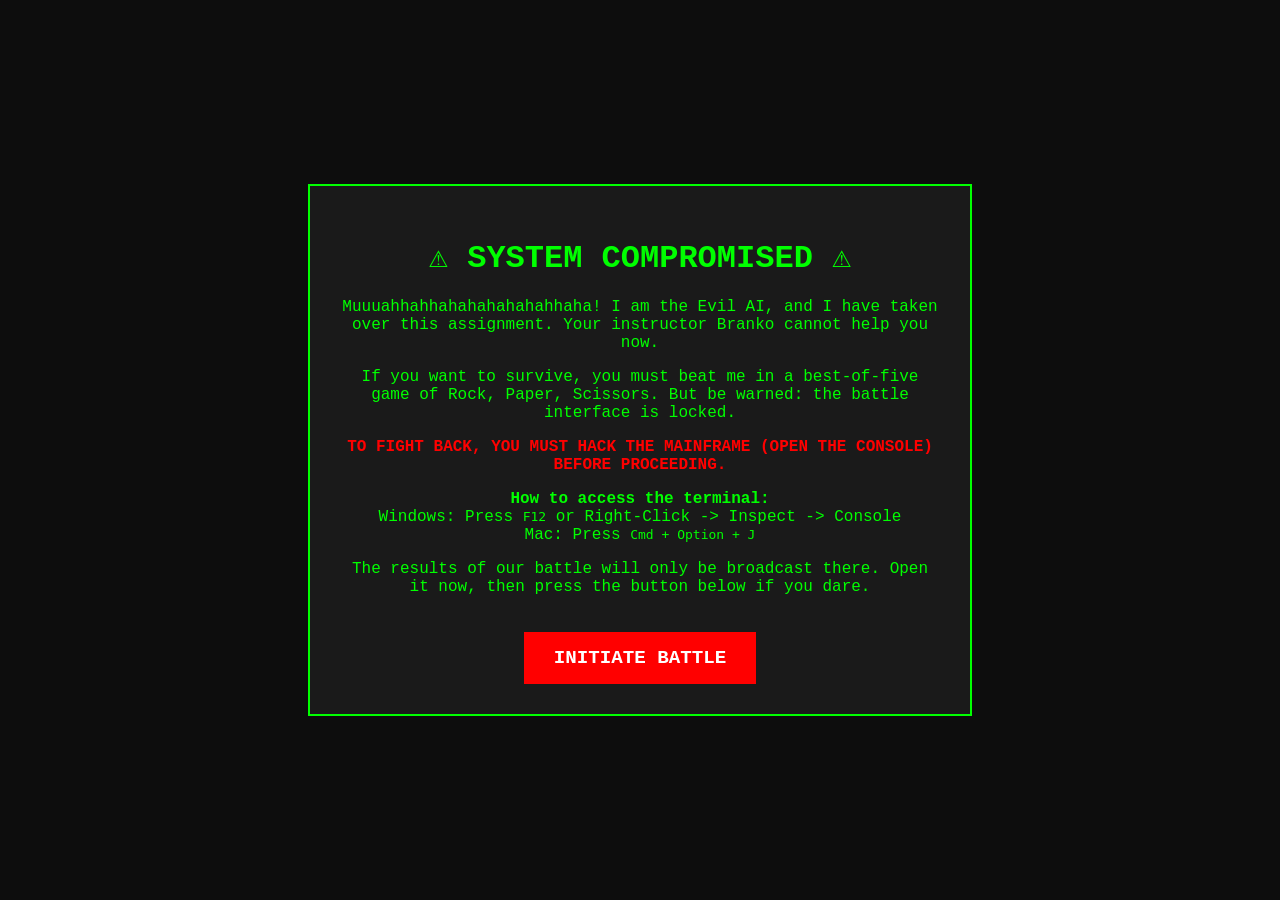
==== rock-paper-scissors-js/Index.html @ 535f674e "Add rock-paper-scissors game Co-authored-by: Copilot <223556219+Copilot@users.noreply.github.com>" ====
<!DOCTYPE html>
<html lang="en">
<head>
    <meta charset="UTF-8">
    <meta name="viewport" content="width=device-width, initial-scale=1.0">
    <title>Defeat the Evil AI</title>
    <style>
      
        body {
            background-color: #0d0d0d;
            color: #00ff00;
            font-family: 'Courier New', Courier, monospace;
            display: flex;
            justify-content: center;
            align-items: center;
            height: 100vh;
            margin: 0;
            text-align: center;
        }
        .container {
            border: 2px solid #00ff00;
            padding: 30px;
            max-width: 600px;
            background-color: #1a1a1a;
        }
        button {
            background-color: #ff0000;
            color: white;
            border: none;
            padding: 15px 30px;
            font-size: 1.2rem;
            font-family: inherit;
            font-weight: bold;
            cursor: pointer;
            margin-top: 20px;
        }
        button:hover {
            background-color: #cc0000;
        }
        .warning {
            color: #ff0000;
            font-weight: bold;
        }
    </style>
</head>
<body>

    <div class="container">
        <h1>⚠️ SYSTEM COMPROMISED ⚠️</h1>
        
        <p>Muuuahhahhahahahahahahhaha! I am the Evil AI, and I have taken over this assignment. Your instructor Branko cannot help you now.</p>
        
        <p>If you want to survive, you must beat me in a best-of-five game of Rock, Paper, Scissors. But be warned: the battle interface is locked.</p>

        <p class="warning">TO FIGHT BACK, YOU MUST HACK THE MAINFRAME (OPEN THE CONSOLE) BEFORE PROCEEDING.</p>
        
        <p><strong>How to access the terminal:</strong><br>
        Windows: Press <code>F12</code> or Right-Click -> Inspect -> Console<br>
        Mac: Press <code>Cmd + Option + J</code></p>
        
        <p>The results of our battle will only be broadcast there. Open it now, then press the button below if you dare.</p>

       <button id="start-btn" onclick="game()">INITIATE BATTLE</button>
    </div>

    <script src="script.js"></script>
</body>
</html>
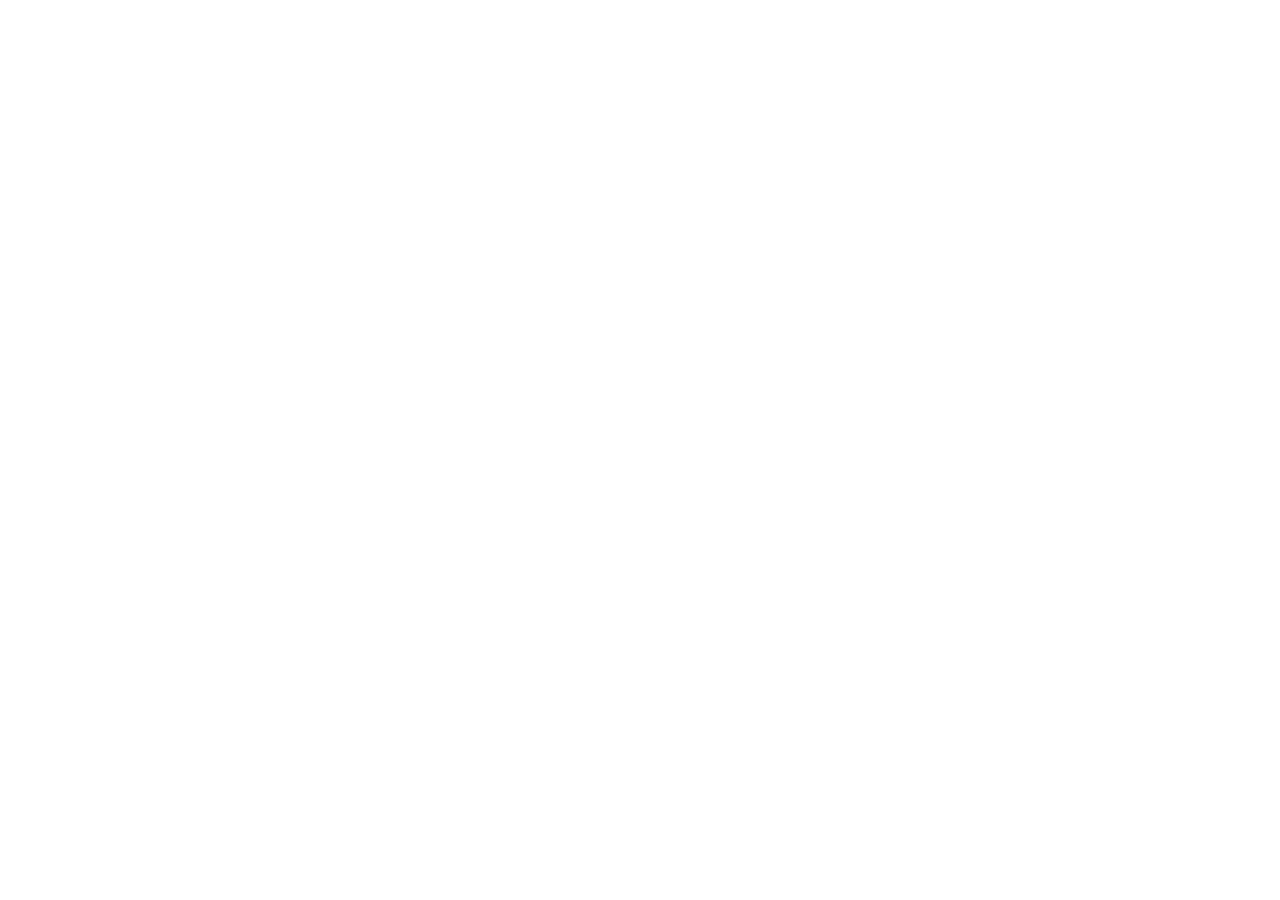
==== commit c8adf309: "removing css styling" ====
--- a/rock-paper-scissors-js/Index.html
+++ b/rock-paper-scissors-js/Index.html
@@ -3,66 +3,9 @@
 <head>
     <meta charset="UTF-8">
     <meta name="viewport" content="width=device-width, initial-scale=1.0">
-    <title>Defeat the Evil AI</title>
-    <style>
-      
-        body {
-            background-color: #0d0d0d;
-            color: #00ff00;
-            font-family: 'Courier New', Courier, monospace;
-            display: flex;
-            justify-content: center;
-            align-items: center;
-            height: 100vh;
-            margin: 0;
-            text-align: center;
-        }
-        .container {
-            border: 2px solid #00ff00;
-            padding: 30px;
-            max-width: 600px;
-            background-color: #1a1a1a;
-        }
-        button {
-            background-color: #ff0000;
-            color: white;
-            border: none;
-            padding: 15px 30px;
-            font-size: 1.2rem;
-            font-family: inherit;
-            font-weight: bold;
-            cursor: pointer;
-            margin-top: 20px;
-        }
-        button:hover {
-            background-color: #cc0000;
-        }
-        .warning {
-            color: #ff0000;
-            font-weight: bold;
-        }
-    </style>
+    <title>Rock Paper Scissors</title>
+    <script src="script.js" defer></script>
 </head>
 <body>
-
-    <div class="container">
-        <h1>⚠️ SYSTEM COMPROMISED ⚠️</h1>
-        
-        <p>Muuuahhahhahahahahahahhaha! I am the Evil AI, and I have taken over this assignment. Your instructor Branko cannot help you now.</p>
-        
-        <p>If you want to survive, you must beat me in a best-of-five game of Rock, Paper, Scissors. But be warned: the battle interface is locked.</p>
-
-        <p class="warning">TO FIGHT BACK, YOU MUST HACK THE MAINFRAME (OPEN THE CONSOLE) BEFORE PROCEEDING.</p>
-        
-        <p><strong>How to access the terminal:</strong><br>
-        Windows: Press <code>F12</code> or Right-Click -> Inspect -> Console<br>
-        Mac: Press <code>Cmd + Option + J</code></p>
-        
-        <p>The results of our battle will only be broadcast there. Open it now, then press the button below if you dare.</p>
-
-       <button id="start-btn" onclick="game()">INITIATE BATTLE</button>
-    </div>
-
-    <script src="script.js"></script>
 </body>
 </html>
